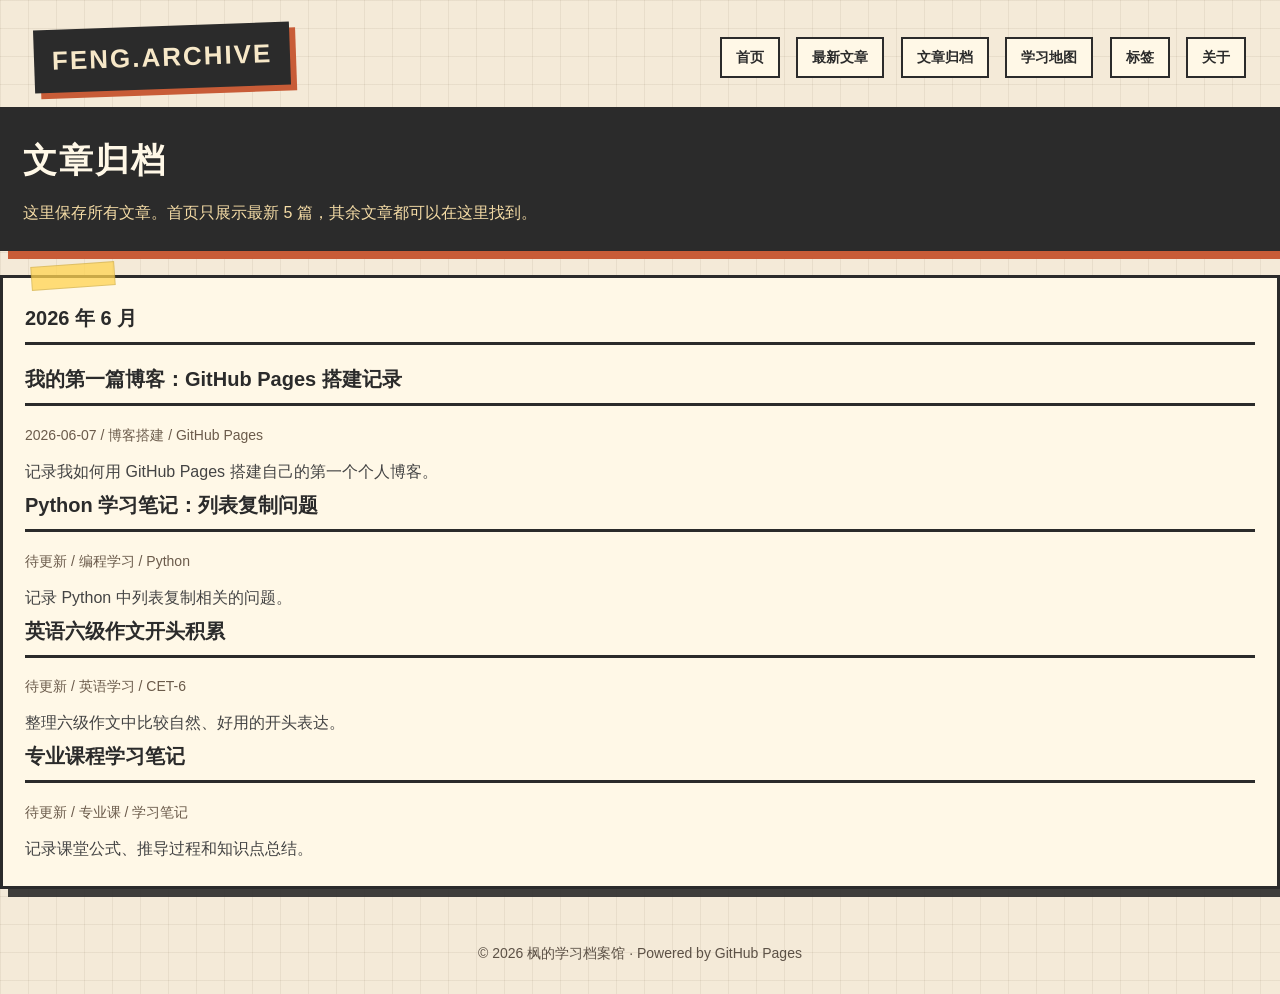
==== archive.html @ ceee8011 "归档" ====
<!DOCTYPE html>
<html lang="zh-CN">
<head>
  <meta charset="UTF-8">
  <meta name="viewport" content="width=device-width, initial-scale=1.0">
  <title>文章归档 - 枫的学习档案馆</title>
  <link rel="stylesheet" href="css/style.css">
</head>

<body>

<header class="top-bar">
  <div class="logo">FENG.ARCHIVE</div>

  <nav class="nav">
    <a href="index.html">首页</a>
    <a href="index.html#articles">最新文章</a>
    <a href="archive.html">文章归档</a>
    <a href="index.html#map">学习地图</a>
    <a href="index.html#tags">标签</a>
    <a href="index.html#about">关于</a>
  </nav>
</header>

<main class="archive-page">

  <div class="center-title">
    <h1>文章归档</h1>
    <p>这里保存所有文章。首页只展示最新 5 篇，其余文章都可以在这里找到。</p>
  </div>

  <section class="panel">
    <h2>2026 年 6 月</h2>

    <article class="archive-item">
      <h2>
        <a href="post/my-first-blog.html">我的第一篇博客：GitHub Pages 搭建记录</a>
      </h2>
      <div class="meta">2026-06-07 / 博客搭建 / GitHub Pages</div>
      <p class="summary">
        记录我如何用 GitHub Pages 搭建自己的第一个个人博客。
      </p>
    </article>

    <article class="archive-item">
      <h2>
        <a href="#">Python 学习笔记：列表复制问题</a>
      </h2>
      <div class="meta">待更新 / 编程学习 / Python</div>
      <p class="summary">
        记录 Python 中列表复制相关的问题。
      </p>
    </article>

    <article class="archive-item">
      <h2>
        <a href="#">英语六级作文开头积累</a>
      </h2>
      <div class="meta">待更新 / 英语学习 / CET-6</div>
      <p class="summary">
        整理六级作文中比较自然、好用的开头表达。
      </p>
    </article>

    <article class="archive-item">
      <h2>
        <a href="#">专业课程学习笔记</a>
      </h2>
      <div class="meta">待更新 / 专业课 / 学习笔记</div>
      <p class="summary">
        记录课堂公式、推导过程和知识点总结。
      </p>
    </article>

  </section>

</main>

<footer class="footer">
  © 2026 枫的学习档案馆 · Powered by GitHub Pages
</footer>

</body>
</html>
---- css/style.css ----
* {
  box-sizing: border-box;
}

html {
  scroll-behavior: smooth;
}

body {
  margin: 0;
  font-family: "Microsoft YaHei", Arial, sans-serif;
  color: #2b2b2b;
  line-height: 1.8;
  background-color: #f4ead8;
  background-image:
    linear-gradient(rgba(90, 70, 50, 0.08) 1px, transparent 1px),
    linear-gradient(90deg, rgba(90, 70, 50, 0.08) 1px, transparent 1px);
  background-size: 28px 28px;
}

a {
  color: inherit;
  text-decoration: none;
}

code {
  background: #f9d65c;
  padding: 2px 5px;
  border: 1px solid #2b2b2b;
  font-family: Consolas, "Courier New", monospace;
}

.top-bar {
  max-width: 1260px;
  margin: 26px auto 18px;
  padding: 0 24px;
  display: flex;
  justify-content: space-between;
  align-items: center;
}

.logo {
  font-size: 26px;
  font-weight: 900;
  letter-spacing: 2px;
  background: #2b2b2b;
  color: #f7e8c8;
  padding: 8px 18px;
  transform: rotate(-2deg);
  box-shadow: 6px 6px 0 #c85c37;
}

.nav a {
  display: inline-block;
  margin-left: 12px;
  padding: 6px 14px;
  border: 2px solid #2b2b2b;
  background: #fff8e7;
  font-size: 14px;
  font-weight: bold;
  transition: 0.2s;
}

.nav a:hover {
  transform: translateY(-3px) rotate(-2deg);
  background: #f9d65c;
}

.layout {
  max-width: 1260px;
  margin: 0 auto;
  padding: 20px 24px 50px;
  display: grid;
  grid-template-columns: 270px 1fr 270px;
  gap: 26px;
  align-items: start;
}

.panel {
  background: #fff8e7;
  border: 3px solid #2b2b2b;
  box-shadow: 8px 8px 0 rgba(43, 43, 43, 0.9);
  padding: 22px;
  position: relative;
  margin-bottom: 24px;
}

.panel::before {
  content: "";
  position: absolute;
  width: 82px;
  height: 22px;
  background: rgba(255, 211, 80, 0.75);
  top: -14px;
  left: 28px;
  transform: rotate(-4deg);
  border: 1px solid rgba(0, 0, 0, 0.12);
}

.panel h2 {
  margin-top: 0;
  font-size: 20px;
  border-bottom: 3px solid #2b2b2b;
  padding-bottom: 6px;
}

.profile-card {
  text-align: center;
  transform: rotate(-1deg);
}

.avatar {
  width: 104px;
  height: 104px;
  margin: 8px auto 16px;
  border-radius: 50%;
  border: 3px solid #2b2b2b;
  background:
    radial-gradient(circle at 35% 30%, #fff 0 8%, transparent 9%),
    linear-gradient(135deg, #f9d65c, #c85c37);
  display: flex;
  align-items: center;
  justify-content: center;
  font-size: 44px;
  font-weight: 900;
  color: #2b2b2b;
  box-shadow: 5px 5px 0 #2b2b2b;
  transition: 0.3s;
}

.avatar:hover {
  transform: rotate(8deg) scale(1.06);
}

.name {
  font-size: 26px;
  font-weight: 900;
  margin-bottom: 6px;
}

.motto {
  font-size: 14px;
  background: #f9d65c;
  display: inline-block;
  padding: 3px 10px;
  border: 2px solid #2b2b2b;
  margin-bottom: 16px;
}

.profile-text {
  text-align: left;
  font-size: 15px;
  color: #3f3f3f;
}

.info-list {
  list-style: none;
  padding: 0;
  margin: 14px 0 0;
  font-size: 14px;
}

.info-list li {
  border-bottom: 2px dashed rgba(43, 43, 43, 0.25);
  padding: 8px 0;
}

.check-list {
  list-style: none;
  padding: 0;
  margin: 0;
  font-size: 15px;
}

.check-list li {
  margin: 8px 0;
}

.check-list li::before {
  content: "☐ ";
  font-weight: bold;
}

.progress-box {
  margin-bottom: 14px;
}

.progress-title {
  display: flex;
  justify-content: space-between;
  font-size: 14px;
  font-weight: bold;
}

.bar {
  height: 12px;
  border: 2px solid #2b2b2b;
  background: #fffdf4;
  margin-top: 5px;
  box-shadow: 3px 3px 0 #2b2b2b;
}

.bar span {
  display: block;
  height: 100%;
  background: #c85c37;
}

.center-title {
  margin: 0 0 24px;
  padding: 20px;
  border: 3px solid #2b2b2b;
  background: #2b2b2b;
  color: #fff8e7;
  box-shadow: 8px 8px 0 #c85c37;
}

.center-title h1 {
  margin: 0;
  font-size: 34px;
  letter-spacing: 2px;
}

.center-title p {
  margin: 8px 0 0;
  color: #f5dca6;
}

.article {
  background: #fffdf4;
  border: 3px solid #2b2b2b;
  margin-bottom: 22px;
  padding: 24px;
  box-shadow: 7px 7px 0 #2b2b2b;
  position: relative;
  transition: 0.22s;
}

.article:nth-child(odd) {
  transform: rotate(0.4deg);
}

.article:nth-child(even) {
  transform: rotate(-0.4deg);
}

.article:hover {
  transform: translateY(-6px) rotate(0deg);
  box-shadow: 11px 11px 0 #c85c37;
}

.article h1,
.article h2 {
  margin: 0 0 8px;
  font-size: 24px;
  line-height: 1.4;
}

.article h1 {
  font-size: 32px;
}

.article h2 a:hover {
  color: #c85c37;
}

.meta {
  font-size: 14px;
  color: #6b5b4b;
  margin-bottom: 10px;
}

.summary {
  margin: 0;
  color: #444;
}

.read-more {
  display: inline-block;
  margin-top: 14px;
  padding: 5px 12px;
  background: #f9d65c;
  border: 2px solid #2b2b2b;
  font-weight: bold;
  font-size: 14px;
  transition: 0.2s;
}

.read-more:hover {
  background: #c85c37;
  color: white;
  transform: translateX(5px);
}

.pinned {
  background: #f9d65c;
}

.pinned::after {
  content: "置顶";
  position: absolute;
  top: -3px;
  right: -3px;
  background: #c85c37;
  color: white;
  border: 3px solid #2b2b2b;
  padding: 4px 10px;
  font-weight: bold;
}

.map-grid {
  display: grid;
  grid-template-columns: 1fr 1fr;
  gap: 18px;
}

.map-card {
  background: #fffdf4;
  border: 3px solid #2b2b2b;
  box-shadow: 5px 5px 0 #2b2b2b;
  padding: 18px;
  transition: 0.2s;
}

.map-card:hover {
  transform: translateY(-4px);
  box-shadow: 7px 7px 0 #c85c37;
}

.map-card h3 {
  margin: 0 0 8px;
  font-size: 19px;
}

.map-card p {
  margin: 0;
  font-size: 14px;
  color: #555;
}

.note {
  background: #f9d65c;
  border: 3px solid #2b2b2b;
  box-shadow: 6px 6px 0 #2b2b2b;
  padding: 18px;
  margin-bottom: 24px;
  transform: rotate(2deg);
}

.note h3 {
  margin-top: 0;
}

.search-box input {
  width: 100%;
  padding: 9px;
  border: 2px solid #2b2b2b;
  background: #fffdf4;
  font-size: 14px;
  outline: none;
  box-shadow: 4px 4px 0 #2b2b2b;
}

.tag {
  display: inline-block;
  border: 2px solid #2b2b2b;
  background: #fffdf4;
  padding: 5px 10px;
  margin: 5px 4px;
  font-size: 14px;
  font-weight: bold;
  box-shadow: 3px 3px 0 #2b2b2b;
  transition: 0.2s;
}

.tag:hover {
  background: #f9d65c;
  transform: rotate(-4deg);
}

.archive-list,
.link-list,
.update-list {
  padding-left: 20px;
  font-size: 15px;
}

.archive-list li,
.link-list li,
.update-list li {
  margin-bottom: 8px;
}

.footer {
  text-align: center;
  padding: 28px;
  font-size: 14px;
  color: #5c5146;
}

.article-page {
  max-width: 900px;
  margin: 0 auto;
  padding: 20px 24px 50px;
}

.article-content p {
  font-size: 17px;
  margin-bottom: 18px;
}

.article-content pre {
  background: #2b2b2b;
  color: #fff8e7;
  padding: 16px;
  overflow-x: auto;
  border: 3px solid #2b2b2b;
  box-shadow: 6px 6px 0 #c85c37;
}

.article-content pre code {
  background: none;
  border: none;
  padding: 0;
  color: inherit;
}

@keyframes appear {
  from {
    opacity: 0;
    transform: translateY(20px);
  }

  to {
    opacity: 1;
  }
}

.panel,
.article,
.center-title,
.note,
.map-card {
  animation: appear 0.7s ease both;
}

@media (max-width: 980px) {
  .layout {
    grid-template-columns: 1fr;
  }

  .profile-card,
  .article:nth-child(odd),
  .article:nth-child(even),
  .note {
    transform: none;
  }

  .top-bar {
    flex-direction: column;
    gap: 18px;
  }

  .nav a {
    margin: 5px;
  }

  .map-grid {
    grid-template-columns: 1fr;
  }

.more-box {
  text-align: center;
  margin: 26px 0;
}

.archive-page {
  max-width: 980px;
  margin: 0 auto;
  padding: 20px 24px 50px;
}

.archive-year {
  margin-bottom: 28px;
}

.archive-item {
  background: #fffdf4;
  border: 3px solid #2b2b2b;
  box-shadow: 6px 6px 0 #2b2b2b;
  padding: 18px 20px;
  margin-bottom: 18px;
  transition: 0.2s;
}

.archive-item:hover {
  transform: translateY(-4px);
  box-shadow: 9px 9px 0 #c85c37;
}

.archive-item h2 {
  margin: 0 0 8px;
  font-size: 22px;
}

.archive-item h2 a:hover {
  color: #c85c37;
}
}
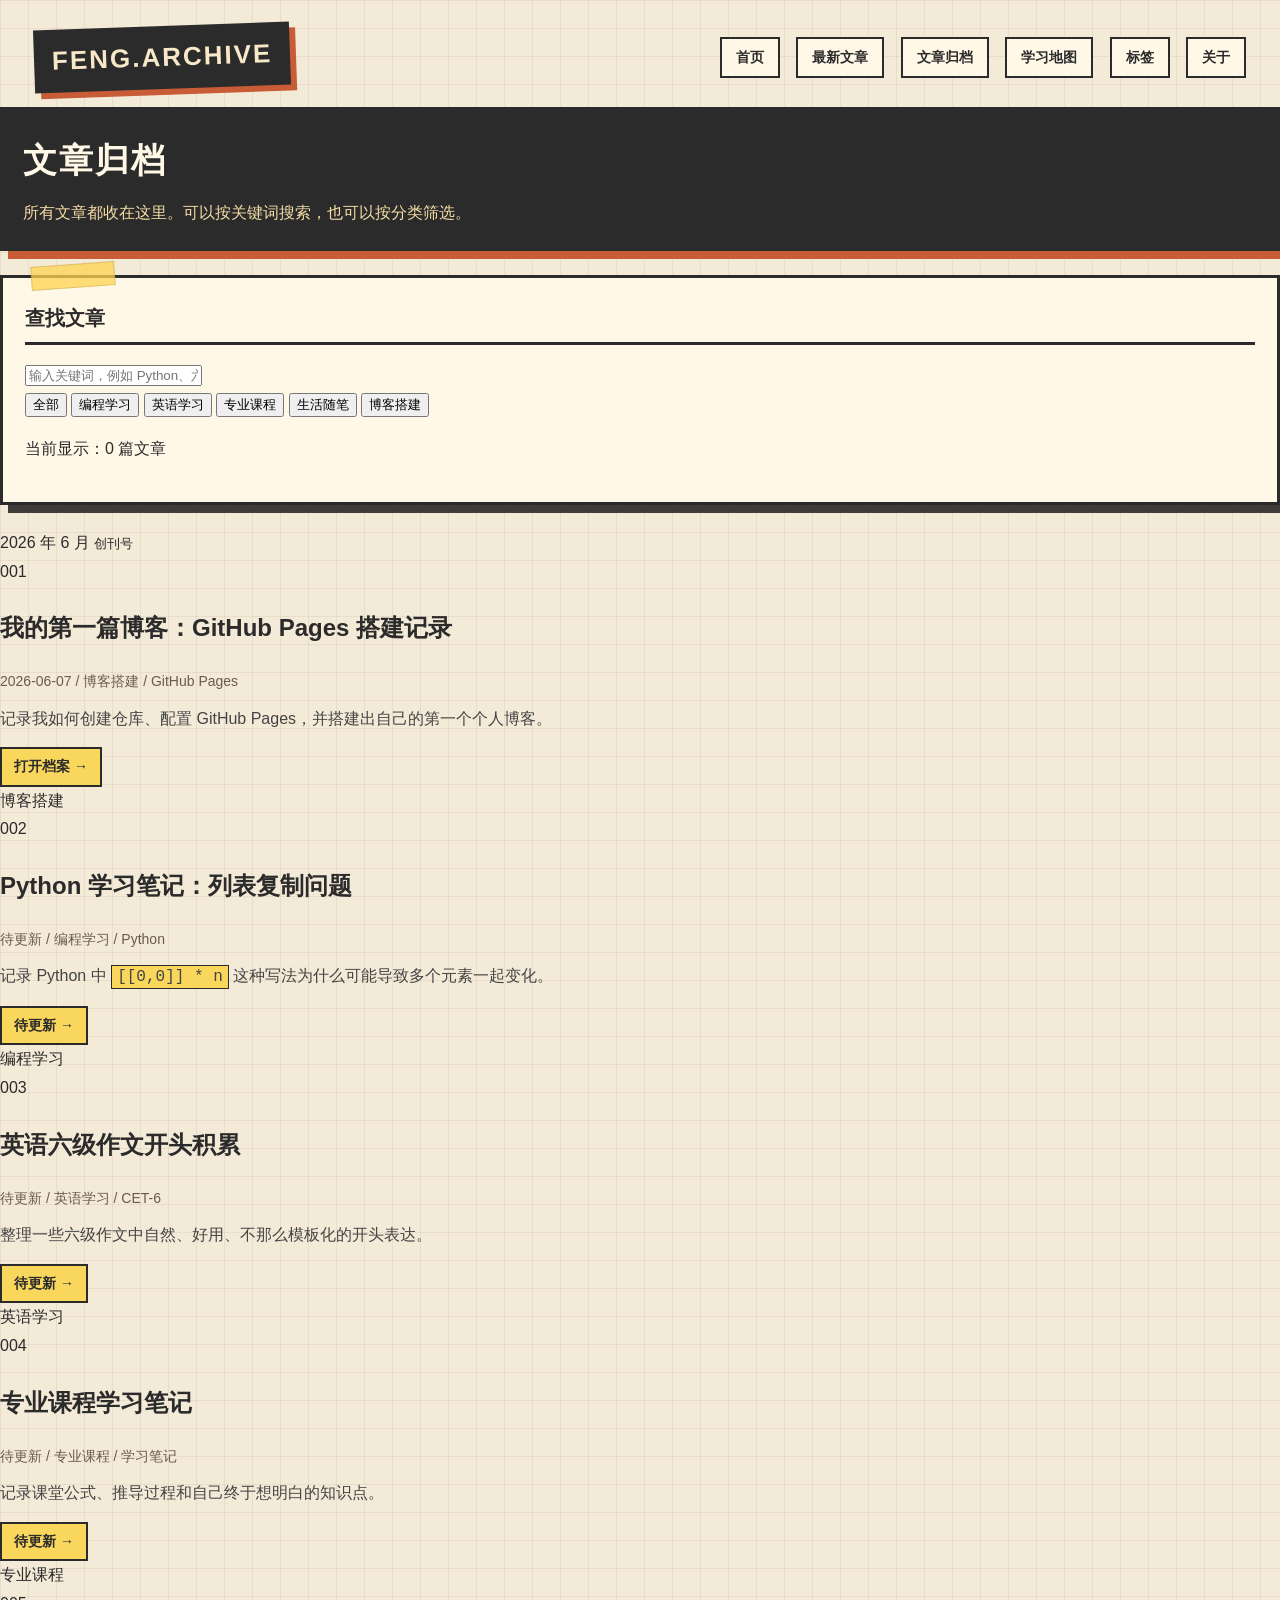
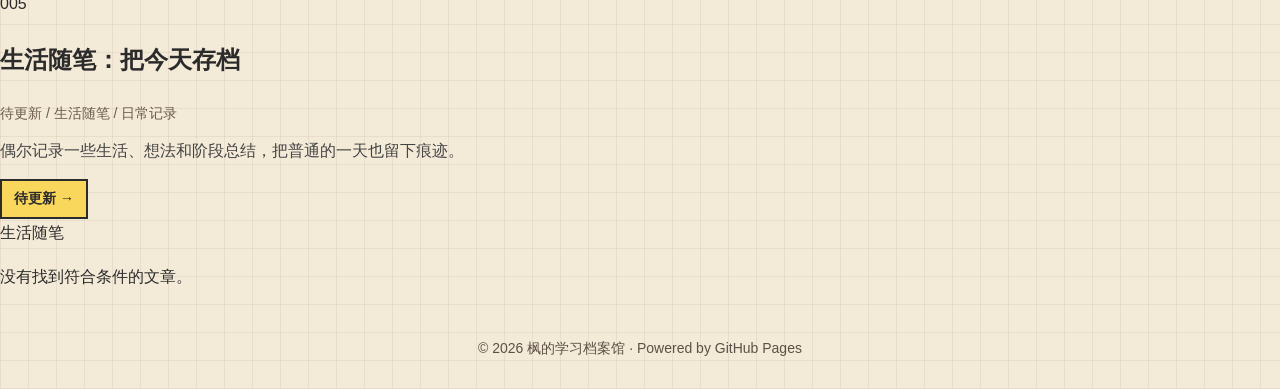
==== commit 8f0f9797: "归档" ====
--- a/archive.html
+++ b/archive.html
@@ -26,53 +26,181 @@
 
   <div class="center-title">
     <h1>文章归档</h1>
-    <p>这里保存所有文章。首页只展示最新 5 篇，其余文章都可以在这里找到。</p>
+    <p>所有文章都收在这里。可以按关键词搜索，也可以按分类筛选。</p>
   </div>
 
-  <section class="panel">
-    <h2>2026 年 6 月</h2>
-
-    <article class="archive-item">
-      <h2>
-        <a href="post/my-first-blog.html">我的第一篇博客：GitHub Pages 搭建记录</a>
-      </h2>
-      <div class="meta">2026-06-07 / 博客搭建 / GitHub Pages</div>
-      <p class="summary">
-        记录我如何用 GitHub Pages 搭建自己的第一个个人博客。
-      </p>
-    </article>
-
-    <article class="archive-item">
-      <h2>
-        <a href="#">Python 学习笔记：列表复制问题</a>
-      </h2>
-      <div class="meta">待更新 / 编程学习 / Python</div>
-      <p class="summary">
-        记录 Python 中列表复制相关的问题。
-      </p>
-    </article>
-
-    <article class="archive-item">
-      <h2>
-        <a href="#">英语六级作文开头积累</a>
-      </h2>
-      <div class="meta">待更新 / 英语学习 / CET-6</div>
-      <p class="summary">
-        整理六级作文中比较自然、好用的开头表达。
-      </p>
-    </article>
-
-    <article class="archive-item">
-      <h2>
-        <a href="#">专业课程学习笔记</a>
-      </h2>
-      <div class="meta">待更新 / 专业课 / 学习笔记</div>
-      <p class="summary">
-        记录课堂公式、推导过程和知识点总结。
-      </p>
-    </article>
-
+  <!-- 归档工具栏 -->
+  <section class="archive-tools panel">
+    <h2>查找文章</h2>
+
+    <input
+      type="text"
+      id="archiveSearchInput"
+      class="archive-search-input"
+      placeholder="输入关键词，例如 Python、六级、GitHub、专业课"
+    >
+
+    <div class="filter-buttons">
+      <button class="filter-btn active" data-category="all">全部</button>
+      <button class="filter-btn" data-category="编程学习">编程学习</button>
+      <button class="filter-btn" data-category="英语学习">英语学习</button>
+      <button class="filter-btn" data-category="专业课程">专业课程</button>
+      <button class="filter-btn" data-category="生活随笔">生活随笔</button>
+      <button class="filter-btn" data-category="博客搭建">博客搭建</button>
+    </div>
+
+    <p class="archive-count">
+      当前显示：<span id="archiveCount">0</span> 篇文章
+    </p>
   </section>
+
+  <!-- 2026 年 6 月 -->
+  <section class="archive-month">
+    <div class="archive-month-title">
+      <span>2026 年 6 月</span>
+      <small>创刊号</small>
+    </div>
+
+    <article
+      class="archive-item"
+      data-title="我的第一篇博客 GitHub Pages 搭建记录"
+      data-category="博客搭建"
+      data-keywords="GitHub Pages 博客 搭建 部署 index html"
+    >
+      <div class="archive-index">001</div>
+
+      <div class="archive-main">
+        <h2>
+          <a href="post/my-first-blog.html">我的第一篇博客：GitHub Pages 搭建记录</a>
+        </h2>
+
+        <div class="meta">
+          2026-06-07 / 博客搭建 / GitHub Pages
+        </div>
+
+        <p class="summary">
+          记录我如何创建仓库、配置 GitHub Pages，并搭建出自己的第一个个人博客。
+        </p>
+
+        <a class="read-more" href="post/my-first-blog.html">打开档案 →</a>
+      </div>
+
+      <div class="archive-category">博客搭建</div>
+    </article>
+
+    <article
+      class="archive-item"
+      data-title="Python 学习笔记 列表复制问题"
+      data-category="编程学习"
+      data-keywords="Python 列表 复制 [[0,0]] 可变对象 引用"
+    >
+      <div class="archive-index">002</div>
+
+      <div class="archive-main">
+        <h2>
+          <a href="#">Python 学习笔记：列表复制问题</a>
+        </h2>
+
+        <div class="meta">
+          待更新 / 编程学习 / Python
+        </div>
+
+        <p class="summary">
+          记录 Python 中 <code>[[0,0]] * n</code> 这种写法为什么可能导致多个元素一起变化。
+        </p>
+
+        <a class="read-more" href="#">待更新 →</a>
+      </div>
+
+      <div class="archive-category">编程学习</div>
+    </article>
+
+    <article
+      class="archive-item"
+      data-title="英语六级作文开头积累"
+      data-category="英语学习"
+      data-keywords="英语 六级 CET6 作文 开头 模板 写作"
+    >
+      <div class="archive-index">003</div>
+
+      <div class="archive-main">
+        <h2>
+          <a href="#">英语六级作文开头积累</a>
+        </h2>
+
+        <div class="meta">
+          待更新 / 英语学习 / CET-6
+        </div>
+
+        <p class="summary">
+          整理一些六级作文中自然、好用、不那么模板化的开头表达。
+        </p>
+
+        <a class="read-more" href="#">待更新 →</a>
+      </div>
+
+      <div class="archive-category">英语学习</div>
+    </article>
+
+    <article
+      class="archive-item"
+      data-title="专业课程学习笔记"
+      data-category="专业课程"
+      data-keywords="专业课 课程 笔记 公式 推导 学习"
+    >
+      <div class="archive-index">004</div>
+
+      <div class="archive-main">
+        <h2>
+          <a href="#">专业课程学习笔记</a>
+        </h2>
+
+        <div class="meta">
+          待更新 / 专业课程 / 学习笔记
+        </div>
+
+        <p class="summary">
+          记录课堂公式、推导过程和自己终于想明白的知识点。
+        </p>
+
+        <a class="read-more" href="#">待更新 →</a>
+      </div>
+
+      <div class="archive-category">专业课程</div>
+    </article>
+
+    <article
+      class="archive-item"
+      data-title="生活随笔 把今天存档"
+      data-category="生活随笔"
+      data-keywords="生活 随笔 日常 记录 总结"
+    >
+      <div class="archive-index">005</div>
+
+      <div class="archive-main">
+        <h2>
+          <a href="#">生活随笔：把今天存档</a>
+        </h2>
+
+        <div class="meta">
+          待更新 / 生活随笔 / 日常记录
+        </div>
+
+        <p class="summary">
+          偶尔记录一些生活、想法和阶段总结，把普通的一天也留下痕迹。
+        </p>
+
+        <a class="read-more" href="#">待更新 →</a>
+      </div>
+
+      <div class="archive-category">生活随笔</div>
+    </article>
+
+  </section>
+
+  <p id="noArchiveResult" class="no-result">
+    没有找到符合条件的文章。
+  </p>
 
 </main>
 
@@ -80,5 +208,6 @@
   © 2026 枫的学习档案馆 · Powered by GitHub Pages
 </footer>
 
+<script src="js/main.js"></script>
 </body>
 </html>
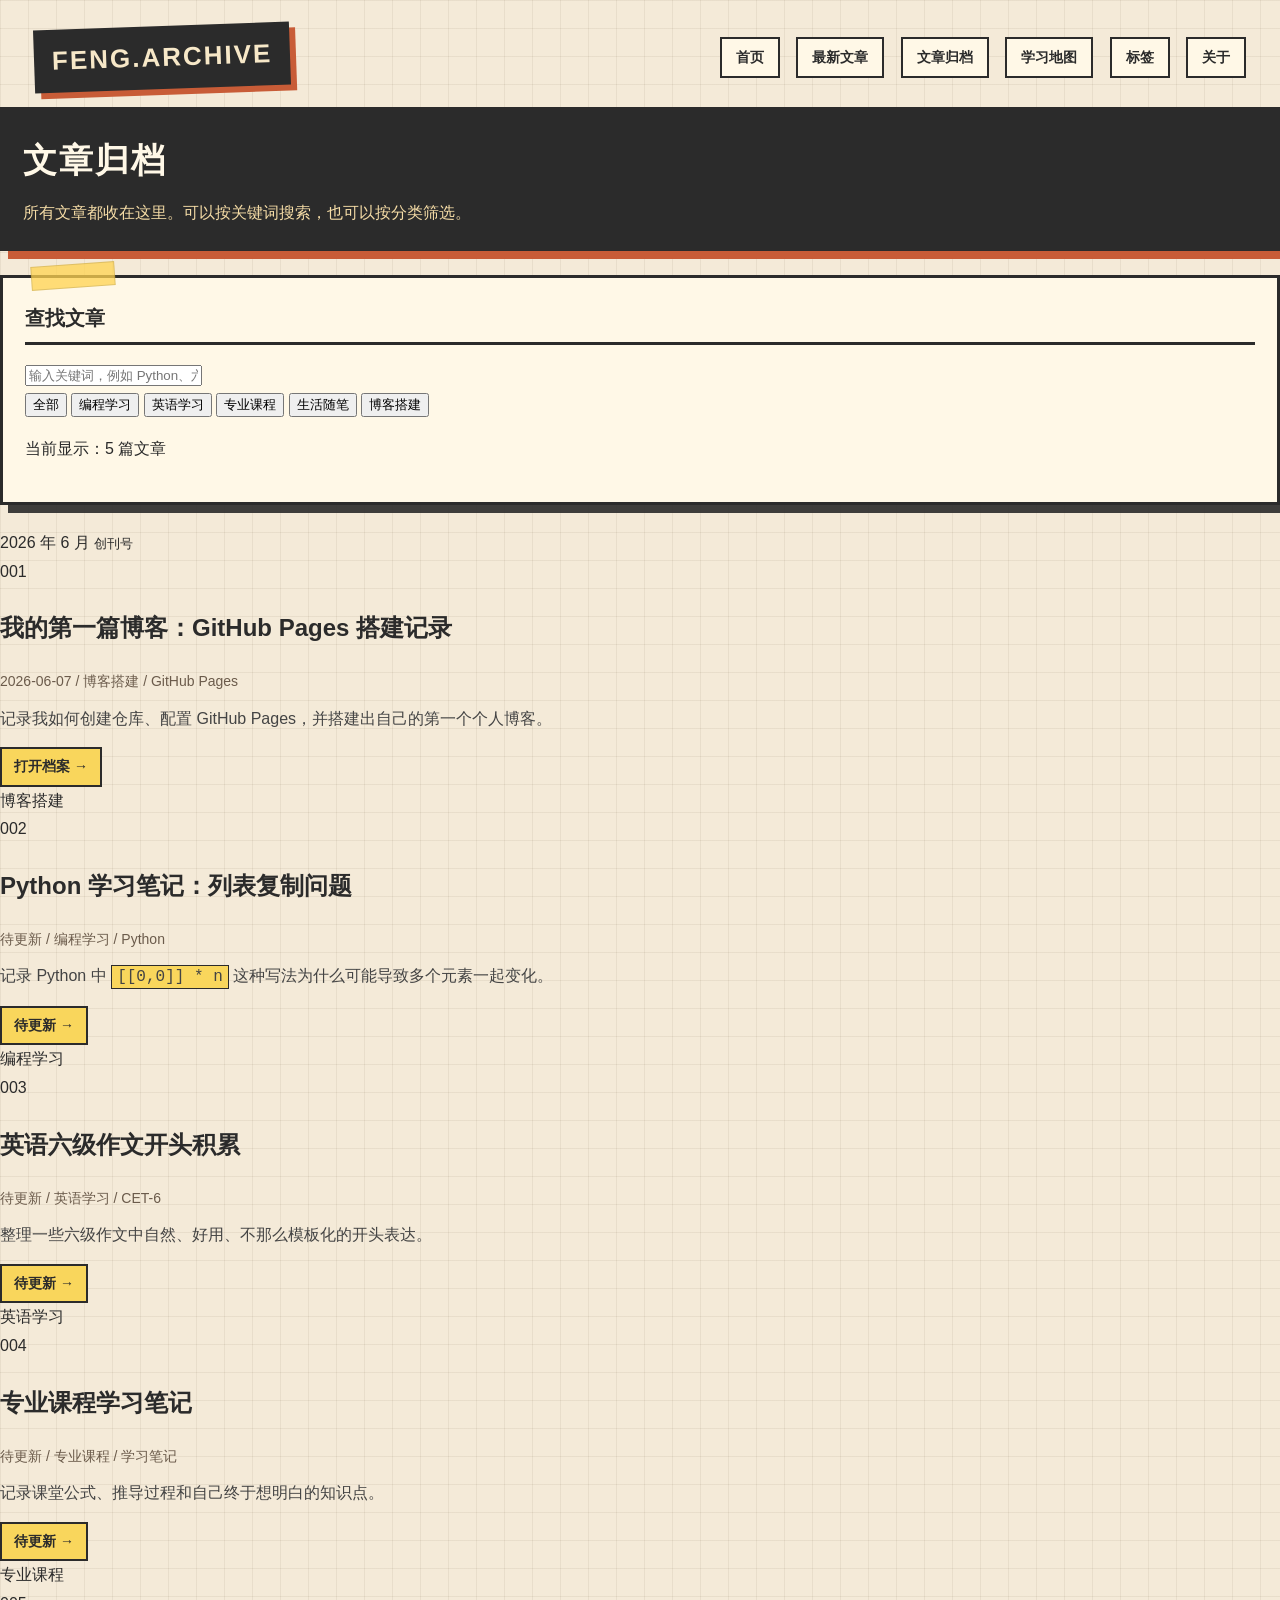
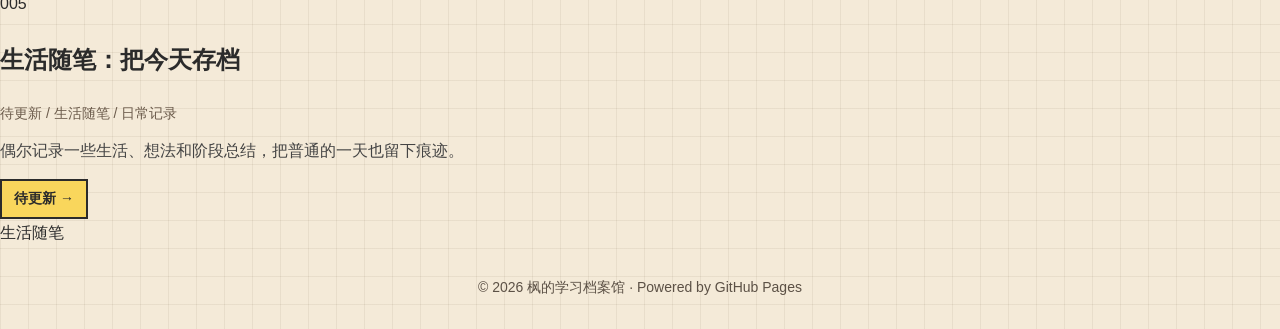
==== commit 79444217: "主题样式" ====
--- a/archive.html
+++ b/archive.html
@@ -61,6 +61,8 @@
       <small>创刊号</small>
     </div>
 
+ <div class="archive-list-grid">
+    
     <article
       class="archive-item"
       data-title="我的第一篇博客 GitHub Pages 搭建记录"
@@ -196,6 +198,8 @@
       <div class="archive-category">生活随笔</div>
     </article>
 
+ </div>
+   
   </section>
 
   <p id="noArchiveResult" class="no-result">
--- a/css/style.css
+++ b/css/style.css
@@ -506,4 +506,247 @@
 .archive-item h2 a:hover {
   color: #c85c37;
 }
-}
+
+.archive-page {
+  max-width: 1050px;
+  margin: 0 auto;
+  padding: 20px 24px 50px;
+}
+
+.archive-tools {
+  margin-bottom: 30px;
+}
+
+.archive-search-input {
+  width: 100%;
+  padding: 12px 14px;
+  border: 3px solid #2b2b2b;
+  background: #fffdf4;
+  font-size: 15px;
+  outline: none;
+  box-shadow: 5px 5px 0 #2b2b2b;
+  margin-bottom: 18px;
+}
+
+.archive-search-input:focus {
+  background: #f9d65c;
+}
+
+.filter-buttons {
+  display: flex;
+  flex-wrap: wrap;
+  gap: 10px;
+}
+
+.filter-btn {
+  border: 2px solid #2b2b2b;
+  background: #fffdf4;
+  padding: 6px 12px;
+  font-size: 14px;
+  font-weight: bold;
+  cursor: pointer;
+  box-shadow: 3px 3px 0 #2b2b2b;
+  transition: 0.2s;
+}
+
+.filter-btn:hover {
+  transform: translateY(-3px);
+  background: #f9d65c;
+}
+
+.filter-btn.active {
+  background: #c85c37;
+  color: white;
+}
+
+.archive-count {
+  margin: 16px 0 0;
+  font-size: 14px;
+  font-weight: bold;
+}
+
+.archive-month {
+  margin-bottom: 34px;
+}
+
+.archive-month-title {
+  display: flex;
+  justify-content: space-between;
+  align-items: center;
+  background: #2b2b2b;
+  color: #fff8e7;
+  border: 3px solid #2b2b2b;
+  box-shadow: 7px 7px 0 #c85c37;
+  padding: 12px 18px;
+  margin-bottom: 22px;
+  font-weight: 900;
+  font-size: 22px;
+}
+
+.archive-month-title small {
+  font-size: 14px;
+  color: #f5dca6;
+}
+
+.archive-item {
+  display: grid;
+  grid-template-columns: 70px 1fr 110px;
+  gap: 18px;
+  align-items: start;
+  background: #fffdf4;
+  border: 3px solid #2b2b2b;
+  box-shadow: 7px 7px 0 #2b2b2b;
+  padding: 20px;
+  margin-bottom: 20px;
+  transition: 0.2s;
+}
+
+.archive-item:hover {
+  transform: translateY(-5px);
+  box-shadow: 10px 10px 0 #c85c37;
+}
+
+.archive-index {
+  background: #f9d65c;
+  border: 3px solid #2b2b2b;
+  box-shadow: 4px 4px 0 #2b2b2b;
+  text-align: center;
+  font-weight: 900;
+  font-size: 20px;
+  padding: 8px 0;
+}
+
+.archive-main h2 {
+  margin: 0 0 8px;
+  font-size: 23px;
+  line-height: 1.35;
+}
+
+.archive-main h2 a:hover {
+  color: #c85c37;
+}
+
+.archive-category {
+  justify-self: end;
+  background: #fff8e7;
+  border: 2px solid #2b2b2b;
+  box-shadow: 3px 3px 0 #2b2b2b;
+  padding: 5px 10px;
+  font-size: 14px;
+  font-weight: bold;
+  white-space: nowrap;
+}
+
+.no-result {
+  display: none;
+  background: #f9d65c;
+  border: 3px solid #2b2b2b;
+  box-shadow: 6px 6px 0 #2b2b2b;
+  padding: 18px;
+  font-weight: bold;
+  text-align: center;
+}
+
+@media (max-width: 760px) {
+  .archive-item {
+    grid-template-columns: 1fr;
+  }
+
+  .archive-index {
+    width: 80px;
+  }
+
+  .archive-category {
+    justify-self: start;
+  }
+
+  .archive-month-title {
+    flex-direction: column;
+    align-items: flex-start;
+    gap: 4px;
+  }
+}
+
+/* 归档页：两列布局显示文章 */
+.archive-list-grid {
+  display: grid;
+  grid-template-columns: 1fr 1fr;
+  gap: 22px;
+}
+
+.archive-item {
+  display: grid;
+  grid-template-columns: 60px 1fr;
+  gap: 16px;
+  align-items: start;
+  background: #fffdf4;
+  border: 3px solid #2b2b2b;
+  box-shadow: 7px 7px 0 #2b2b2b;
+  padding: 18px;
+  transition: 0.2s;
+  margin-bottom: 0; /* 网格间距用 gap 控制 */
+}
+
+.archive-item:hover {
+  transform: translateY(-5px);
+  box-shadow: 10px 10px 0 #c85c37;
+}
+
+.archive-index {
+  background: #f9d65c;
+  border: 3px solid #2b2b2b;
+  box-shadow: 4px 4px 0 #2b2b2b;
+  text-align: center;
+  font-weight: 900;
+  font-size: 18px;
+  padding: 8px 0;
+}
+
+.archive-main h2 {
+  margin: 0 0 8px;
+  font-size: 21px;
+  line-height: 1.35;
+}
+
+.archive-main h2 a:hover {
+  color: #c85c37;
+}
+
+.archive-category {
+  grid-column: 1 / 3; /* 跨两列显示分类 */
+  justify-self: start;
+  background: #fff8e7;
+  border: 2px solid #2b2b2b;
+  box-shadow: 3px 3px 0 #2b2b2b;
+  padding: 4px 10px;
+  font-size: 14px;
+  font-weight: bold;
+  white-space: nowrap;
+}
+
+/* 手机端自动变回一列 */
+@media (max-width: 900px) {
+  .archive-list-grid {
+    grid-template-columns: 1fr;
+  }
+
+  .archive-item {
+    grid-template-columns: 1fr;
+  }
+
+  .archive-index {
+    width: 80px;
+    margin-bottom: 10px;
+  }
+
+  .archive-category {
+    justify-self: start;
+  }
+
+  .archive-month-title {
+    flex-direction: column;
+    align-items: flex-start;
+    gap: 4px;
+  }
+}
+}
